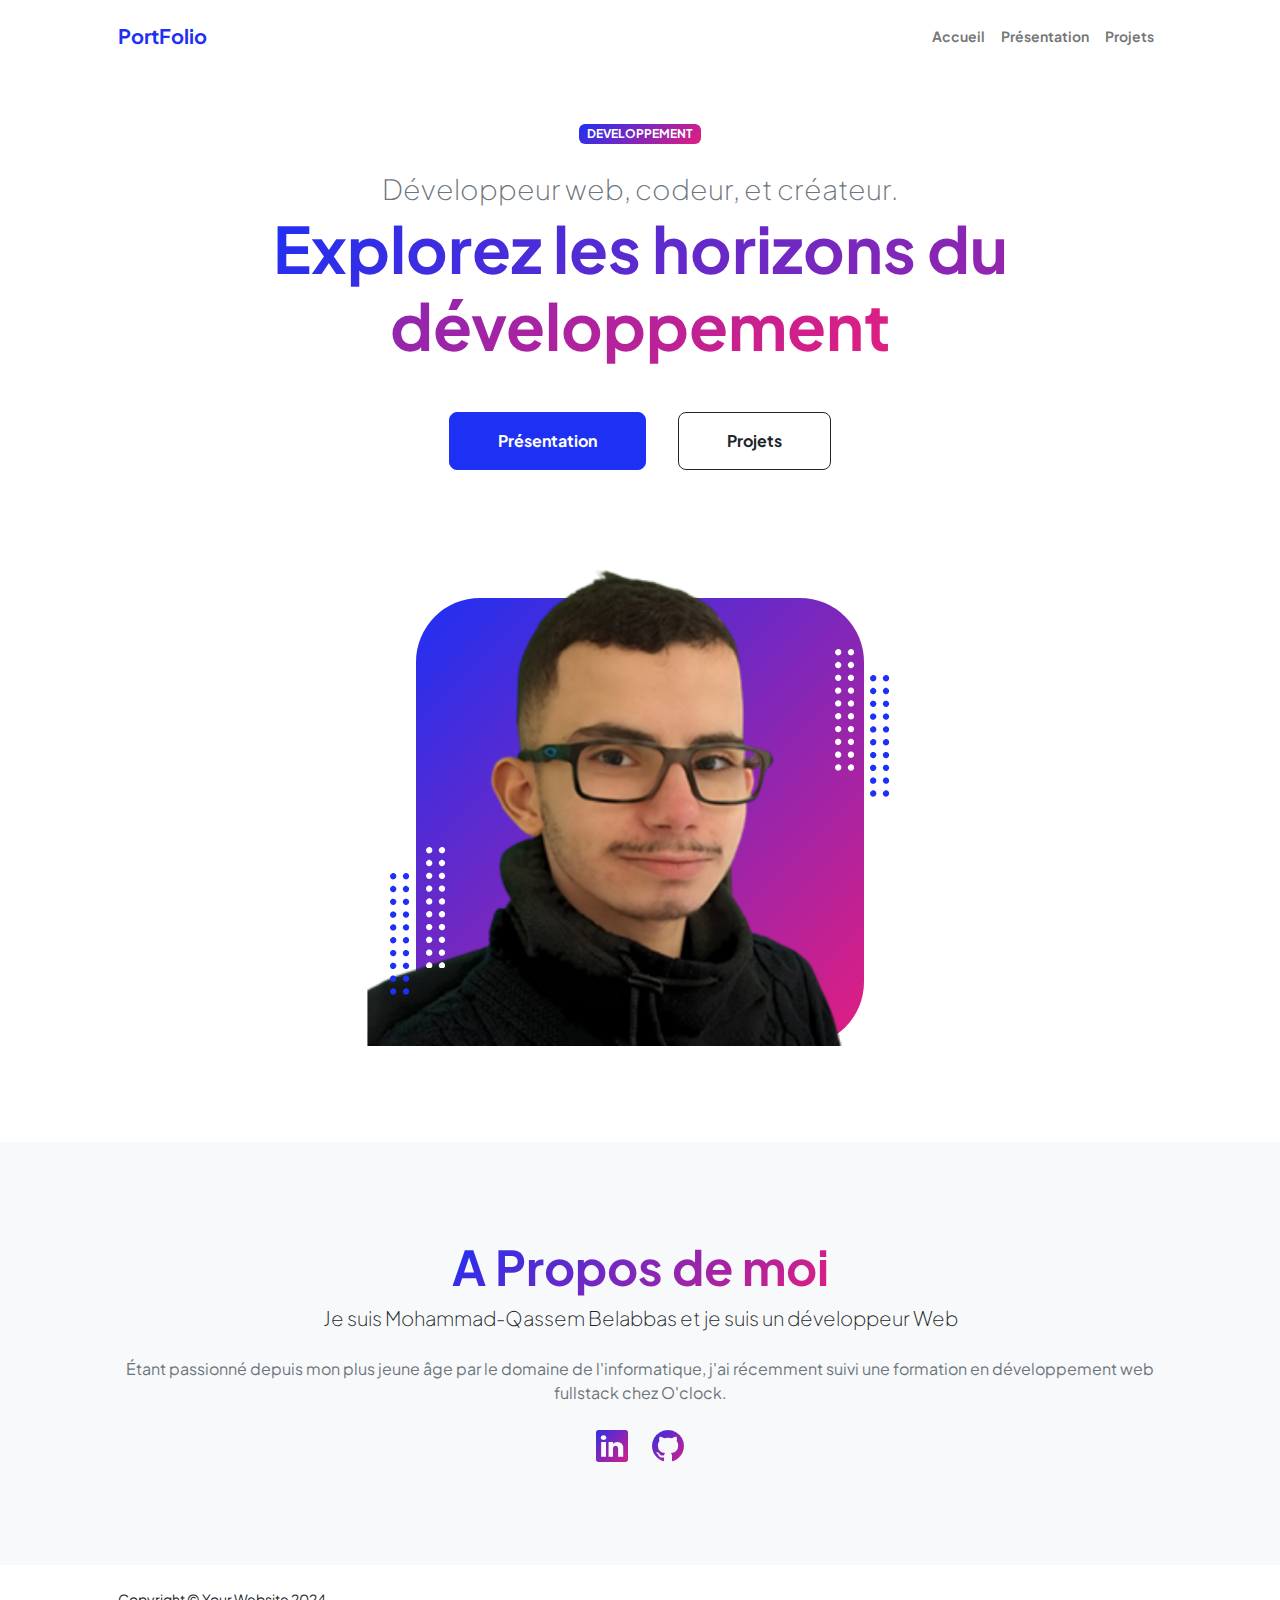
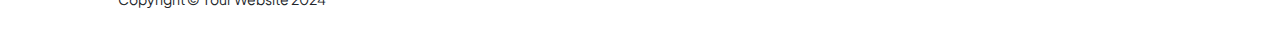
==== index.html @ f1b5e996 "Initial commit" ====
<!DOCTYPE html>
<html lang="en">
    <head>
        <meta charset="utf-8" />
        <meta name="viewport" content="width=device-width, initial-scale=1, shrink-to-fit=no" />
        <meta name="description" content="" />
        <meta name="author" content="" />
        <title>Portfolio Mohammad-Qassem Belabbas</title>
        <!-- Favicon-->
        <link rel="icon" type="image/x-icon" href="assets/favicon.ico" />
        <!-- Custom Google font-->
        <link rel="preconnect" href="https://fonts.googleapis.com" />
        <link rel="preconnect" href="https://fonts.gstatic.com" crossorigin />
        <link href="https://fonts.googleapis.com/css2?family=Plus+Jakarta+Sans:wght@100;200;300;400;500;600;700;800;900&amp;display=swap" rel="stylesheet" />
        <!-- Bootstrap icons-->
        <link href="https://cdn.jsdelivr.net/npm/bootstrap-icons@1.8.1/font/bootstrap-icons.css" rel="stylesheet" />
        <!-- Core theme CSS (includes Bootstrap)-->
        <link href="css/styles.css" rel="stylesheet" />
    </head>
    <body class="d-flex flex-column h-100">
        <main class="flex-shrink-0">
            <!-- Navigation-->
            <nav class="navbar navbar-expand-lg navbar-light bg-white py-3">
                <div class="container px-5">
                    <a class="navbar-brand" href="index.html"><span class="fw-bolder text-primary">PortFolio</span></a>
                    <button class="navbar-toggler" type="button" data-bs-toggle="collapse" data-bs-target="#navbarSupportedContent" aria-controls="navbarSupportedContent" aria-expanded="false" aria-label="Toggle navigation"><span class="navbar-toggler-icon"></span></button>
                    <div class="collapse navbar-collapse" id="navbarSupportedContent">
                        <ul class="navbar-nav ms-auto mb-2 mb-lg-0 small fw-bolder">
                            <li class="nav-item"><a class="nav-link" href="index.html">Accueil</a></li>
                            <li class="nav-item"><a class="nav-link" href="resume.html">Présentation</a></li>
                            <li class="nav-item"><a class="nav-link" href="projects.html">Projets</a></li>
                        </ul>
                    </div>
                </div>
            </nav>
            <!-- Header-->
            <header class="py-5">
                <div class="container px-5 pb-5">
                    <div class="row gx-5 align-items-center">
                        <div class="col-xxl-5">
                            <!-- Header text content-->
                            <div class="text-center text-xxl-start">
                                <div class="badge bg-gradient-primary-to-secondary text-white mb-4"><div class="text-uppercase"> Developpement</div></div>
                                <div class="fs-3 fw-light text-muted">Développeur web, codeur, et créateur.                                </div>
                                <h1 class="display-3 fw-bolder mb-5"><span class="text-gradient d-inline">Explorez les horizons du développement</span></h1>
                                <div class="d-grid gap-3 d-sm-flex justify-content-sm-center justify-content-xxl-start mb-3">
                                    <a class="btn btn-primary btn-lg px-5 py-3 me-sm-3 fs-6 fw-bolder" href="resume.html">Présentation</a>
                                    <a class="btn btn-outline-dark btn-lg px-5 py-3 fs-6 fw-bolder" href="projects.html">Projets</a>
                                </div>
                            </div>
                        </div>
                        <div class="col-xxl-7">
                            <!-- Header profile picture-->
                            <div class="d-flex justify-content-center mt-5 mt-xxl-0">
                                <div class="profile bg-gradient-primary-to-secondary">
                                    <!-- TIP: For best results, use a photo with a transparent background like the demo example below-->
                                    <!-- Watch a tutorial on how to do this on YouTube (link)-->
                                    <img class="profile-img" src="assets/profile.png" alt="..." />
                                    <div class="dots-1">
                                        <!-- SVG Dots-->
                                        <svg version="1.1" xmlns="http://www.w3.org/2000/svg" xmlns:xlink="http://www.w3.org/1999/xlink" x="0px" y="0px" viewBox="0 0 191.6 1215.4" style="enable-background: new 0 0 191.6 1215.4" xml:space="preserve">
                                            <g transform="translate(0.000000,1280.000000) scale(0.100000,-0.100000)">
                                                <path d="M227.7,12788.6c-105-35-200-141-222-248c-43-206,163-412,369-369c155,32,275,190,260,339c-11,105-90,213-190,262        C383.7,12801.6,289.7,12808.6,227.7,12788.6z"></path>
                                                <path d="M1507.7,12788.6c-151-50-253-216-222-362c25-119,136-230,254-255c194-41,395,142,375,339c-11,105-90,213-190,262        C1663.7,12801.6,1569.7,12808.6,1507.7,12788.6z"></path>
                                                <path d="M227.7,11508.6c-105-35-200-141-222-248c-43-206,163-412,369-369c155,32,275,190,260,339c-11,105-90,213-190,262        C383.7,11521.6,289.7,11528.6,227.7,11508.6z"></path>
                                                <path d="M1507.7,11508.6c-151-50-253-216-222-362c25-119,136-230,254-255c194-41,395,142,375,339c-11,105-90,213-190,262        C1663.7,11521.6,1569.7,11528.6,1507.7,11508.6z"></path>
                                                <path d="M227.7,10228.6c-105-35-200-141-222-248c-43-206,163-412,369-369c155,32,275,190,260,339c-11,105-90,213-190,262        C383.7,10241.6,289.7,10248.6,227.7,10228.6z"></path>
                                                <path d="M1507.7,10228.6c-105-35-200-141-222-248c-43-206,163-412,369-369c155,32,275,190,260,339c-11,105-90,213-190,262        C1663.7,10241.6,1569.7,10248.6,1507.7,10228.6z"></path>
                                                <path d="M227.7,8948.6c-105-35-200-141-222-248c-43-206,163-412,369-369c155,32,275,190,260,339c-11,105-90,213-190,262        C383.7,8961.6,289.7,8968.6,227.7,8948.6z"></path>
                                                <path d="M1507.7,8948.6c-105-35-200-141-222-248c-43-206,163-412,369-369c155,32,275,190,260,339c-11,105-90,213-190,262        C1663.7,8961.6,1569.7,8968.6,1507.7,8948.6z"></path>
                                                <path d="M227.7,7668.6c-105-35-200-141-222-248c-43-206,163-412,369-369c155,32,275,190,260,339c-11,105-90,213-190,262        C383.7,7681.6,289.7,7688.6,227.7,7668.6z"></path>
                                                <path d="M1507.7,7668.6c-105-35-200-141-222-248c-43-206,163-412,369-369c155,32,275,190,260,339c-11,105-90,213-190,262        C1663.7,7681.6,1569.7,7688.6,1507.7,7668.6z"></path>
                                                <path d="M227.7,6388.6c-105-35-200-141-222-248c-43-206,163-412,369-369c155,32,275,190,260,339c-11,105-90,213-190,262        C383.7,6401.6,289.7,6408.6,227.7,6388.6z"></path>
                                                <path d="M1507.7,6388.6c-105-35-200-141-222-248c-43-206,163-412,369-369c155,32,275,190,260,339c-11,105-90,213-190,262        C1663.7,6401.6,1569.7,6408.6,1507.7,6388.6z"></path>
                                                <path d="M227.7,5108.6c-105-35-200-141-222-248c-43-206,163-412,369-369c155,32,275,190,260,339c-11,105-90,213-190,262        C383.7,5121.6,289.7,5128.6,227.7,5108.6z"></path>
                                                <path d="M1507.7,5108.6c-105-35-200-141-222-248c-43-206,163-412,369-369c155,32,275,190,260,339c-11,105-90,213-190,262        C1663.7,5121.6,1569.7,5128.6,1507.7,5108.6z"></path>
                                                <path d="M227.7,3828.6c-105-35-200-141-222-248c-43-206,163-412,369-369c155,32,275,190,260,339c-11,105-90,213-190,262        C383.7,3841.6,289.7,3848.6,227.7,3828.6z"></path>
                                                <path d="M1507.7,3828.6c-105-35-200-141-222-248c-43-206,163-412,369-369c155,32,275,190,260,339c-11,105-90,213-190,262        C1663.7,3841.6,1569.7,3848.6,1507.7,3828.6z"></path>
                                                <path d="M227.7,2548.6c-105-35-200-141-222-248c-43-206,163-412,369-369c155,32,275,190,260,339c-11,105-90,213-190,262        C383.7,2561.6,289.7,2568.6,227.7,2548.6z"></path>
                                                <path d="M1507.7,2548.6c-105-35-200-141-222-248c-43-206,163-412,369-369c155,32,275,190,260,339c-11,105-90,213-190,262        C1663.7,2561.6,1569.7,2568.6,1507.7,2548.6z"></path>
                                                <path d="M227.7,1268.6c-105-35-200-141-222-248c-43-206,163-412,369-369c155,32,275,190,260,339c-11,105-90,213-190,262        C383.7,1281.6,289.7,1288.6,227.7,1268.6z"></path>
                                                <path d="M1507.7,1268.6c-105-35-200-141-222-248c-43-206,163-412,369-369c155,32,275,190,260,339c-11,105-90,213-190,262        C1663.7,1281.6,1569.7,1288.6,1507.7,1268.6z"></path>
                                            </g>
                                        </svg>
                                        <!-- END of SVG dots-->
                                    </div>
                                    <div class="dots-2">
                                        <!-- SVG Dots-->
                                        <svg version="1.1" xmlns="http://www.w3.org/2000/svg" xmlns:xlink="http://www.w3.org/1999/xlink" x="0px" y="0px" viewBox="0 0 191.6 1215.4" style="enable-background: new 0 0 191.6 1215.4" xml:space="preserve">
                                            <g transform="translate(0.000000,1280.000000) scale(0.100000,-0.100000)">
                                                <path d="M227.7,12788.6c-105-35-200-141-222-248c-43-206,163-412,369-369c155,32,275,190,260,339c-11,105-90,213-190,262        C383.7,12801.6,289.7,12808.6,227.7,12788.6z"></path>
                                                <path d="M1507.7,12788.6c-151-50-253-216-222-362c25-119,136-230,254-255c194-41,395,142,375,339c-11,105-90,213-190,262        C1663.7,12801.6,1569.7,12808.6,1507.7,12788.6z"></path>
                                                <path d="M227.7,11508.6c-105-35-200-141-222-248c-43-206,163-412,369-369c155,32,275,190,260,339c-11,105-90,213-190,262        C383.7,11521.6,289.7,11528.6,227.7,11508.6z"></path>
                                                <path d="M1507.7,11508.6c-151-50-253-216-222-362c25-119,136-230,254-255c194-41,395,142,375,339c-11,105-90,213-190,262        C1663.7,11521.6,1569.7,11528.6,1507.7,11508.6z"></path>
                                                <path d="M227.7,10228.6c-105-35-200-141-222-248c-43-206,163-412,369-369c155,32,275,190,260,339c-11,105-90,213-190,262        C383.7,10241.6,289.7,10248.6,227.7,10228.6z"></path>
                                                <path d="M1507.7,10228.6c-105-35-200-141-222-248c-43-206,163-412,369-369c155,32,275,190,260,339c-11,105-90,213-190,262        C1663.7,10241.6,1569.7,10248.6,1507.7,10228.6z"></path>
                                                <path d="M227.7,8948.6c-105-35-200-141-222-248c-43-206,163-412,369-369c155,32,275,190,260,339c-11,105-90,213-190,262        C383.7,8961.6,289.7,8968.6,227.7,8948.6z"></path>
                                                <path d="M1507.7,8948.6c-105-35-200-141-222-248c-43-206,163-412,369-369c155,32,275,190,260,339c-11,105-90,213-190,262        C1663.7,8961.6,1569.7,8968.6,1507.7,8948.6z"></path>
                                                <path d="M227.7,7668.6c-105-35-200-141-222-248c-43-206,163-412,369-369c155,32,275,190,260,339c-11,105-90,213-190,262        C383.7,7681.6,289.7,7688.6,227.7,7668.6z"></path>
                                                <path d="M1507.7,7668.6c-105-35-200-141-222-248c-43-206,163-412,369-369c155,32,275,190,260,339c-11,105-90,213-190,262        C1663.7,7681.6,1569.7,7688.6,1507.7,7668.6z"></path>
                                                <path d="M227.7,6388.6c-105-35-200-141-222-248c-43-206,163-412,369-369c155,32,275,190,260,339c-11,105-90,213-190,262        C383.7,6401.6,289.7,6408.6,227.7,6388.6z"></path>
                                                <path d="M1507.7,6388.6c-105-35-200-141-222-248c-43-206,163-412,369-369c155,32,275,190,260,339c-11,105-90,213-190,262        C1663.7,6401.6,1569.7,6408.6,1507.7,6388.6z"></path>
                                                <path d="M227.7,5108.6c-105-35-200-141-222-248c-43-206,163-412,369-369c155,32,275,190,260,339c-11,105-90,213-190,262        C383.7,5121.6,289.7,5128.6,227.7,5108.6z"></path>
                                                <path d="M1507.7,5108.6c-105-35-200-141-222-248c-43-206,163-412,369-369c155,32,275,190,260,339c-11,105-90,213-190,262        C1663.7,5121.6,1569.7,5128.6,1507.7,5108.6z"></path>
                                                <path d="M227.7,3828.6c-105-35-200-141-222-248c-43-206,163-412,369-369c155,32,275,190,260,339c-11,105-90,213-190,262        C383.7,3841.6,289.7,3848.6,227.7,3828.6z"></path>
                                                <path d="M1507.7,3828.6c-105-35-200-141-222-248c-43-206,163-412,369-369c155,32,275,190,260,339c-11,105-90,213-190,262        C1663.7,3841.6,1569.7,3848.6,1507.7,3828.6z"></path>
                                                <path d="M227.7,2548.6c-105-35-200-141-222-248c-43-206,163-412,369-369c155,32,275,190,260,339c-11,105-90,213-190,262        C383.7,2561.6,289.7,2568.6,227.7,2548.6z"></path>
                                                <path d="M1507.7,2548.6c-105-35-200-141-222-248c-43-206,163-412,369-369c155,32,275,190,260,339c-11,105-90,213-190,262        C1663.7,2561.6,1569.7,2568.6,1507.7,2548.6z"></path>
                                                <path d="M227.7,1268.6c-105-35-200-141-222-248c-43-206,163-412,369-369c155,32,275,190,260,339c-11,105-90,213-190,262        C383.7,1281.6,289.7,1288.6,227.7,1268.6z"></path>
                                                <path d="M1507.7,1268.6c-105-35-200-141-222-248c-43-206,163-412,369-369c155,32,275,190,260,339c-11,105-90,213-190,262        C1663.7,1281.6,1569.7,1288.6,1507.7,1268.6z"></path>
                                            </g>
                                        </svg>
                                        <!-- END of SVG dots-->
                                    </div>
                                    <div class="dots-3">
                                        <!-- SVG Dots-->
                                        <svg version="1.1" xmlns="http://www.w3.org/2000/svg" xmlns:xlink="http://www.w3.org/1999/xlink" x="0px" y="0px" viewBox="0 0 191.6 1215.4" style="enable-background: new 0 0 191.6 1215.4" xml:space="preserve">
                                            <g transform="translate(0.000000,1280.000000) scale(0.100000,-0.100000)">
                                                <path d="M227.7,12788.6c-105-35-200-141-222-248c-43-206,163-412,369-369c155,32,275,190,260,339c-11,105-90,213-190,262        C383.7,12801.6,289.7,12808.6,227.7,12788.6z"></path>
                                                <path d="M1507.7,12788.6c-151-50-253-216-222-362c25-119,136-230,254-255c194-41,395,142,375,339c-11,105-90,213-190,262        C1663.7,12801.6,1569.7,12808.6,1507.7,12788.6z"></path>
                                                <path d="M227.7,11508.6c-105-35-200-141-222-248c-43-206,163-412,369-369c155,32,275,190,260,339c-11,105-90,213-190,262        C383.7,11521.6,289.7,11528.6,227.7,11508.6z"></path>
                                                <path d="M1507.7,11508.6c-151-50-253-216-222-362c25-119,136-230,254-255c194-41,395,142,375,339c-11,105-90,213-190,262        C1663.7,11521.6,1569.7,11528.6,1507.7,11508.6z"></path>
                                                <path d="M227.7,10228.6c-105-35-200-141-222-248c-43-206,163-412,369-369c155,32,275,190,260,339c-11,105-90,213-190,262        C383.7,10241.6,289.7,10248.6,227.7,10228.6z"></path>
                                                <path d="M1507.7,10228.6c-105-35-200-141-222-248c-43-206,163-412,369-369c155,32,275,190,260,339c-11,105-90,213-190,262        C1663.7,10241.6,1569.7,10248.6,1507.7,10228.6z"></path>
                                                <path d="M227.7,8948.6c-105-35-200-141-222-248c-43-206,163-412,369-369c155,32,275,190,260,339c-11,105-90,213-190,262        C383.7,8961.6,289.7,8968.6,227.7,8948.6z"></path>
                                                <path d="M1507.7,8948.6c-105-35-200-141-222-248c-43-206,163-412,369-369c155,32,275,190,260,339c-11,105-90,213-190,262        C1663.7,8961.6,1569.7,8968.6,1507.7,8948.6z"></path>
                                                <path d="M227.7,7668.6c-105-35-200-141-222-248c-43-206,163-412,369-369c155,32,275,190,260,339c-11,105-90,213-190,262        C383.7,7681.6,289.7,7688.6,227.7,7668.6z"></path>
                                                <path d="M1507.7,7668.6c-105-35-200-141-222-248c-43-206,163-412,369-369c155,32,275,190,260,339c-11,105-90,213-190,262        C1663.7,7681.6,1569.7,7688.6,1507.7,7668.6z"></path>
                                                <path d="M227.7,6388.6c-105-35-200-141-222-248c-43-206,163-412,369-369c155,32,275,190,260,339c-11,105-90,213-190,262        C383.7,6401.6,289.7,6408.6,227.7,6388.6z"></path>
                                                <path d="M1507.7,6388.6c-105-35-200-141-222-248c-43-206,163-412,369-369c155,32,275,190,260,339c-11,105-90,213-190,262        C1663.7,6401.6,1569.7,6408.6,1507.7,6388.6z"></path>
                                                <path d="M227.7,5108.6c-105-35-200-141-222-248c-43-206,163-412,369-369c155,32,275,190,260,339c-11,105-90,213-190,262        C383.7,5121.6,289.7,5128.6,227.7,5108.6z"></path>
                                                <path d="M1507.7,5108.6c-105-35-200-141-222-248c-43-206,163-412,369-369c155,32,275,190,260,339c-11,105-90,213-190,262        C1663.7,5121.6,1569.7,5128.6,1507.7,5108.6z"></path>
                                                <path d="M227.7,3828.6c-105-35-200-141-222-248c-43-206,163-412,369-369c155,32,275,190,260,339c-11,105-90,213-190,262        C383.7,3841.6,289.7,3848.6,227.7,3828.6z"></path>
                                                <path d="M1507.7,3828.6c-105-35-200-141-222-248c-43-206,163-412,369-369c155,32,275,190,260,339c-11,105-90,213-190,262        C1663.7,3841.6,1569.7,3848.6,1507.7,3828.6z"></path>
                                                <path d="M227.7,2548.6c-105-35-200-141-222-248c-43-206,163-412,369-369c155,32,275,190,260,339c-11,105-90,213-190,262        C383.7,2561.6,289.7,2568.6,227.7,2548.6z"></path>
                                                <path d="M1507.7,2548.6c-105-35-200-141-222-248c-43-206,163-412,369-369c155,32,275,190,260,339c-11,105-90,213-190,262        C1663.7,2561.6,1569.7,2568.6,1507.7,2548.6z"></path>
                                                <path d="M227.7,1268.6c-105-35-200-141-222-248c-43-206,163-412,369-369c155,32,275,190,260,339c-11,105-90,213-190,262        C383.7,1281.6,289.7,1288.6,227.7,1268.6z"></path>
                                                <path d="M1507.7,1268.6c-105-35-200-141-222-248c-43-206,163-412,369-369c155,32,275,190,260,339c-11,105-90,213-190,262        C1663.7,1281.6,1569.7,1288.6,1507.7,1268.6z"></path>
                                            </g>
                                        </svg>
                                        <!-- END of SVG dots-->
                                    </div>
                                    <div class="dots-4">
                                        <!-- SVG Dots-->
                                        <svg version="1.1" xmlns="http://www.w3.org/2000/svg" xmlns:xlink="http://www.w3.org/1999/xlink" x="0px" y="0px" viewBox="0 0 191.6 1215.4" style="enable-background: new 0 0 191.6 1215.4" xml:space="preserve">
                                            <g transform="translate(0.000000,1280.000000) scale(0.100000,-0.100000)">
                                                <path d="M227.7,12788.6c-105-35-200-141-222-248c-43-206,163-412,369-369c155,32,275,190,260,339c-11,105-90,213-190,262        C383.7,12801.6,289.7,12808.6,227.7,12788.6z"></path>
                                                <path d="M1507.7,12788.6c-151-50-253-216-222-362c25-119,136-230,254-255c194-41,395,142,375,339c-11,105-90,213-190,262        C1663.7,12801.6,1569.7,12808.6,1507.7,12788.6z"></path>
                                                <path d="M227.7,11508.6c-105-35-200-141-222-248c-43-206,163-412,369-369c155,32,275,190,260,339c-11,105-90,213-190,262        C383.7,11521.6,289.7,11528.6,227.7,11508.6z"></path>
                                                <path d="M1507.7,11508.6c-151-50-253-216-222-362c25-119,136-230,254-255c194-41,395,142,375,339c-11,105-90,213-190,262        C1663.7,11521.6,1569.7,11528.6,1507.7,11508.6z"></path>
                                                <path d="M227.7,10228.6c-105-35-200-141-222-248c-43-206,163-412,369-369c155,32,275,190,260,339c-11,105-90,213-190,262        C383.7,10241.6,289.7,10248.6,227.7,10228.6z"></path>
                                                <path d="M1507.7,10228.6c-105-35-200-141-222-248c-43-206,163-412,369-369c155,32,275,190,260,339c-11,105-90,213-190,262        C1663.7,10241.6,1569.7,10248.6,1507.7,10228.6z"></path>
                                                <path d="M227.7,8948.6c-105-35-200-141-222-248c-43-206,163-412,369-369c155,32,275,190,260,339c-11,105-90,213-190,262        C383.7,8961.6,289.7,8968.6,227.7,8948.6z"></path>
                                                <path d="M1507.7,8948.6c-105-35-200-141-222-248c-43-206,163-412,369-369c155,32,275,190,260,339c-11,105-90,213-190,262        C1663.7,8961.6,1569.7,8968.6,1507.7,8948.6z"></path>
                                                <path d="M227.7,7668.6c-105-35-200-141-222-248c-43-206,163-412,369-369c155,32,275,190,260,339c-11,105-90,213-190,262        C383.7,7681.6,289.7,7688.6,227.7,7668.6z"></path>
                                                <path d="M1507.7,7668.6c-105-35-200-141-222-248c-43-206,163-412,369-369c155,32,275,190,260,339c-11,105-90,213-190,262        C1663.7,7681.6,1569.7,7688.6,1507.7,7668.6z"></path>
                                                <path d="M227.7,6388.6c-105-35-200-141-222-248c-43-206,163-412,369-369c155,32,275,190,260,339c-11,105-90,213-190,262        C383.7,6401.6,289.7,6408.6,227.7,6388.6z"></path>
                                                <path d="M1507.7,6388.6c-105-35-200-141-222-248c-43-206,163-412,369-369c155,32,275,190,260,339c-11,105-90,213-190,262        C1663.7,6401.6,1569.7,6408.6,1507.7,6388.6z"></path>
                                                <path d="M227.7,5108.6c-105-35-200-141-222-248c-43-206,163-412,369-369c155,32,275,190,260,339c-11,105-90,213-190,262        C383.7,5121.6,289.7,5128.6,227.7,5108.6z"></path>
                                                <path d="M1507.7,5108.6c-105-35-200-141-222-248c-43-206,163-412,369-369c155,32,275,190,260,339c-11,105-90,213-190,262        C1663.7,5121.6,1569.7,5128.6,1507.7,5108.6z"></path>
                                                <path d="M227.7,3828.6c-105-35-200-141-222-248c-43-206,163-412,369-369c155,32,275,190,260,339c-11,105-90,213-190,262        C383.7,3841.6,289.7,3848.6,227.7,3828.6z"></path>
                                                <path d="M1507.7,3828.6c-105-35-200-141-222-248c-43-206,163-412,369-369c155,32,275,190,260,339c-11,105-90,213-190,262        C1663.7,3841.6,1569.7,3848.6,1507.7,3828.6z"></path>
                                                <path d="M227.7,2548.6c-105-35-200-141-222-248c-43-206,163-412,369-369c155,32,275,190,260,339c-11,105-90,213-190,262        C383.7,2561.6,289.7,2568.6,227.7,2548.6z"></path>
                                                <path d="M1507.7,2548.6c-105-35-200-141-222-248c-43-206,163-412,369-369c155,32,275,190,260,339c-11,105-90,213-190,262        C1663.7,2561.6,1569.7,2568.6,1507.7,2548.6z"></path>
                                                <path d="M227.7,1268.6c-105-35-200-141-222-248c-43-206,163-412,369-369c155,32,275,190,260,339c-11,105-90,213-190,262        C383.7,1281.6,289.7,1288.6,227.7,1268.6z"></path>
                                                <path d="M1507.7,1268.6c-105-35-200-141-222-248c-43-206,163-412,369-369c155,32,275,190,260,339c-11,105-90,213-190,262        C1663.7,1281.6,1569.7,1288.6,1507.7,1268.6z"></path>
                                            </g>
                                        </svg>
                                        <!-- END of SVG dots-->
                                    </div>
                                </div>
                            </div>
                        </div>
                    </div>
                </div>
            </header>
            <!-- About Section-->
            <section class="bg-light py-5">
                <div class="container px-5">
                    <div class="row gx-5 justify-content-center">
                        <div class="col-xxl-8">
                            <div class="text-center my-5">
                                <h2 class="display-5 fw-bolder"><span class="text-gradient d-inline">A Propos de moi</span></h2>
                                <p class="lead fw-light mb-4">Je suis Mohammad-Qassem Belabbas et je suis un développeur Web</p>
                                <p class="text-muted">Étant passionné depuis mon plus jeune âge par le domaine de l'informatique, j'ai récemment suivi une formation en développement web fullstack chez O'clock.</p>
                                <div class="d-flex justify-content-center fs-2 gap-4">
                                    <a class="text-gradient" href="https://www.linkedin.com/in/mohammad-qassem-belabbas/"><i class="bi bi-linkedin"></i></a>
                                    <a class="text-gradient" href="https://github.com/BelabbasMohammadQassem"><i class="bi bi-github"></i></a>
                                </div>
                            </div>
                        </div>
                    </div>
                </div>
            </section>
        </main>
        <!-- Footer-->
        <footer class="bg-white py-4 mt-auto">
            <div class="container px-5">
                <div class="row align-items-center justify-content-between flex-column flex-sm-row">
                    <div class="col-auto"><div class="small m-0">Copyright &copy; Your Website 2024</div></div>
                </div>
            </div>
        </footer>
        <!-- Bootstrap core JS-->
        <script src="https://cdn.jsdelivr.net/npm/bootstrap@5.2.3/dist/js/bootstrap.bundle.min.js"></script>
        <!-- Core theme JS-->
        <script src="js/scripts.js"></script>
    </body>
</html>
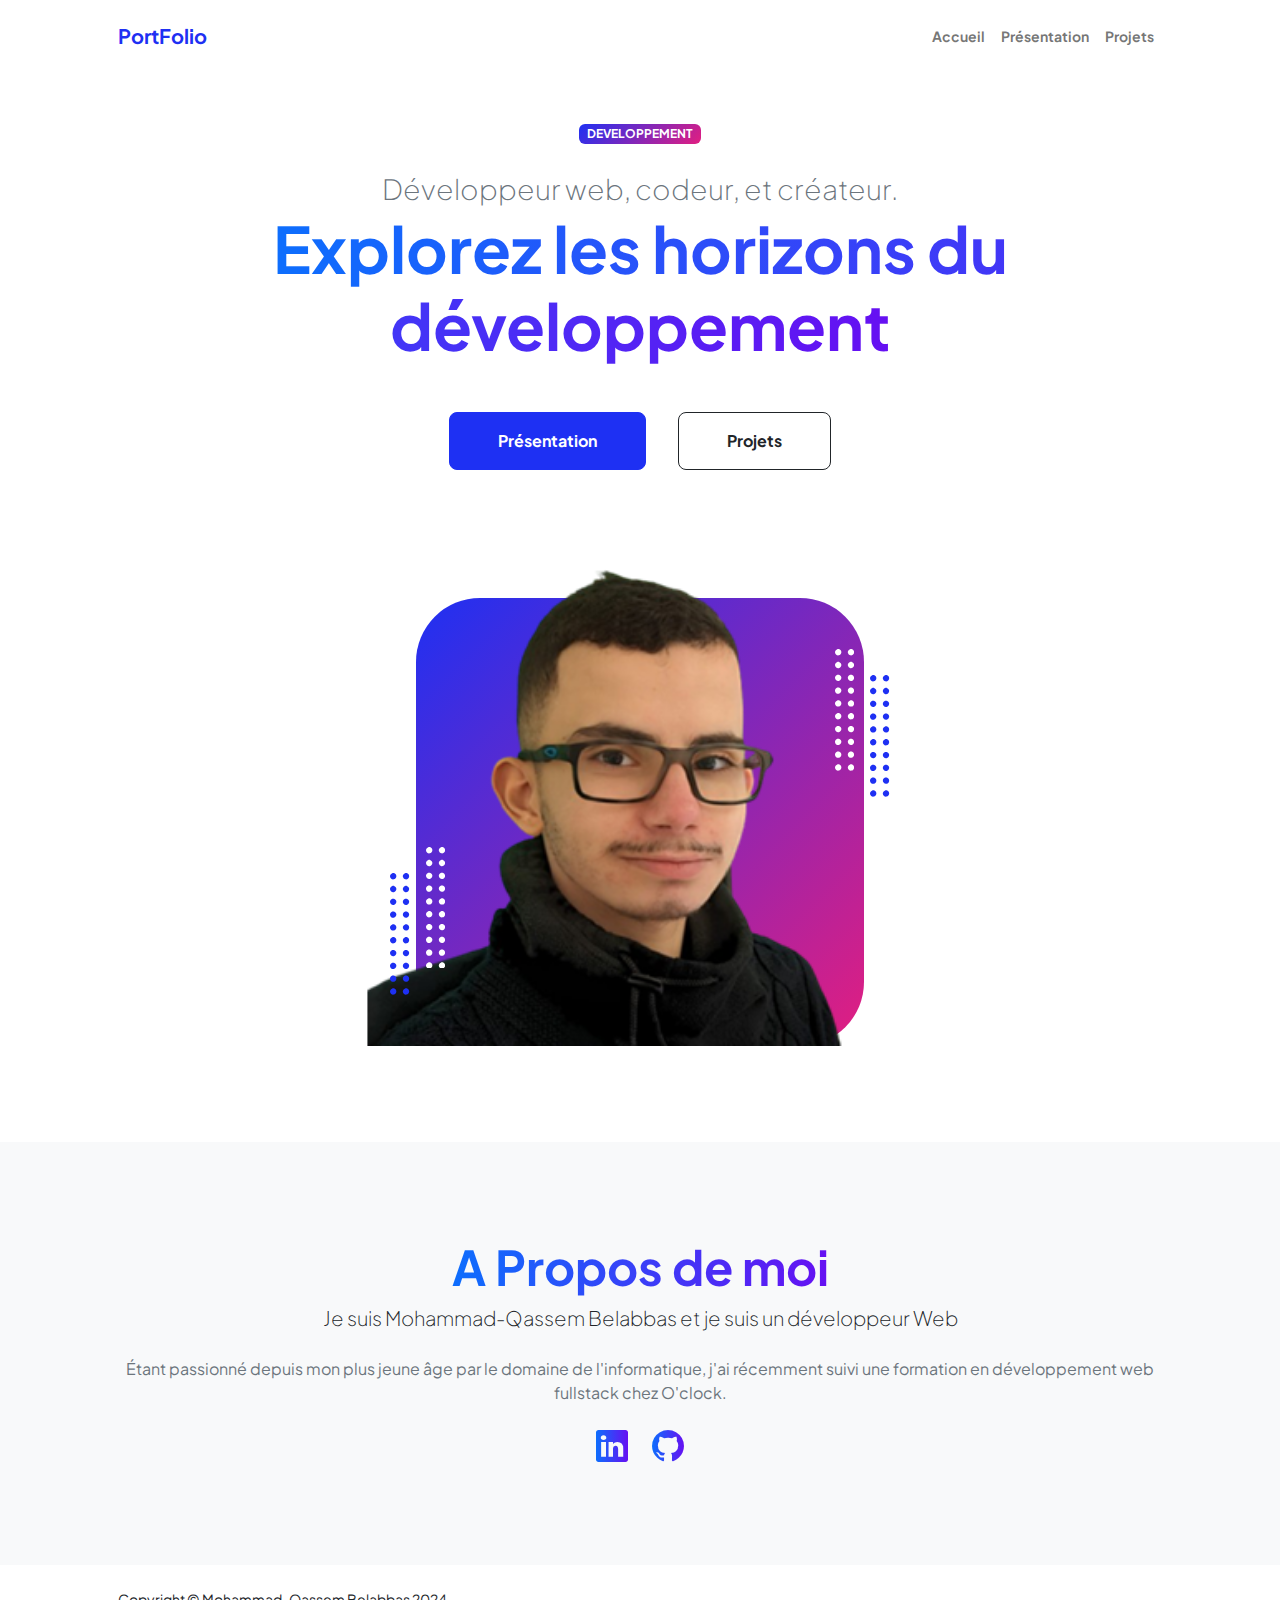
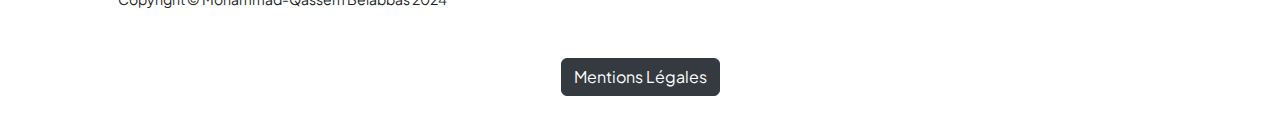
==== commit ef62f005: "portfolio version_finale" ====
--- a/index.html
+++ b/index.html
@@ -197,8 +197,13 @@
         <footer class="bg-white py-4 mt-auto">
             <div class="container px-5">
                 <div class="row align-items-center justify-content-between flex-column flex-sm-row">
-                    <div class="col-auto"><div class="small m-0">Copyright &copy; Your Website 2024</div></div>
-                </div>
+                    <div class="col-auto"><div class="small m-0">Copyright &copy; Mohammad-Qassem Belabbas 2024</div></div>
+                </div>
+                 <!-- Button to open legal mentions PDF -->
+            <div class="text-center mt-5">
+                <a href="mentions-legales.pdf" class="btn btn-dark" target="_blank">Mentions Légales</a>
+            </div>
+
             </div>
         </footer>
         <!-- Bootstrap core JS-->
